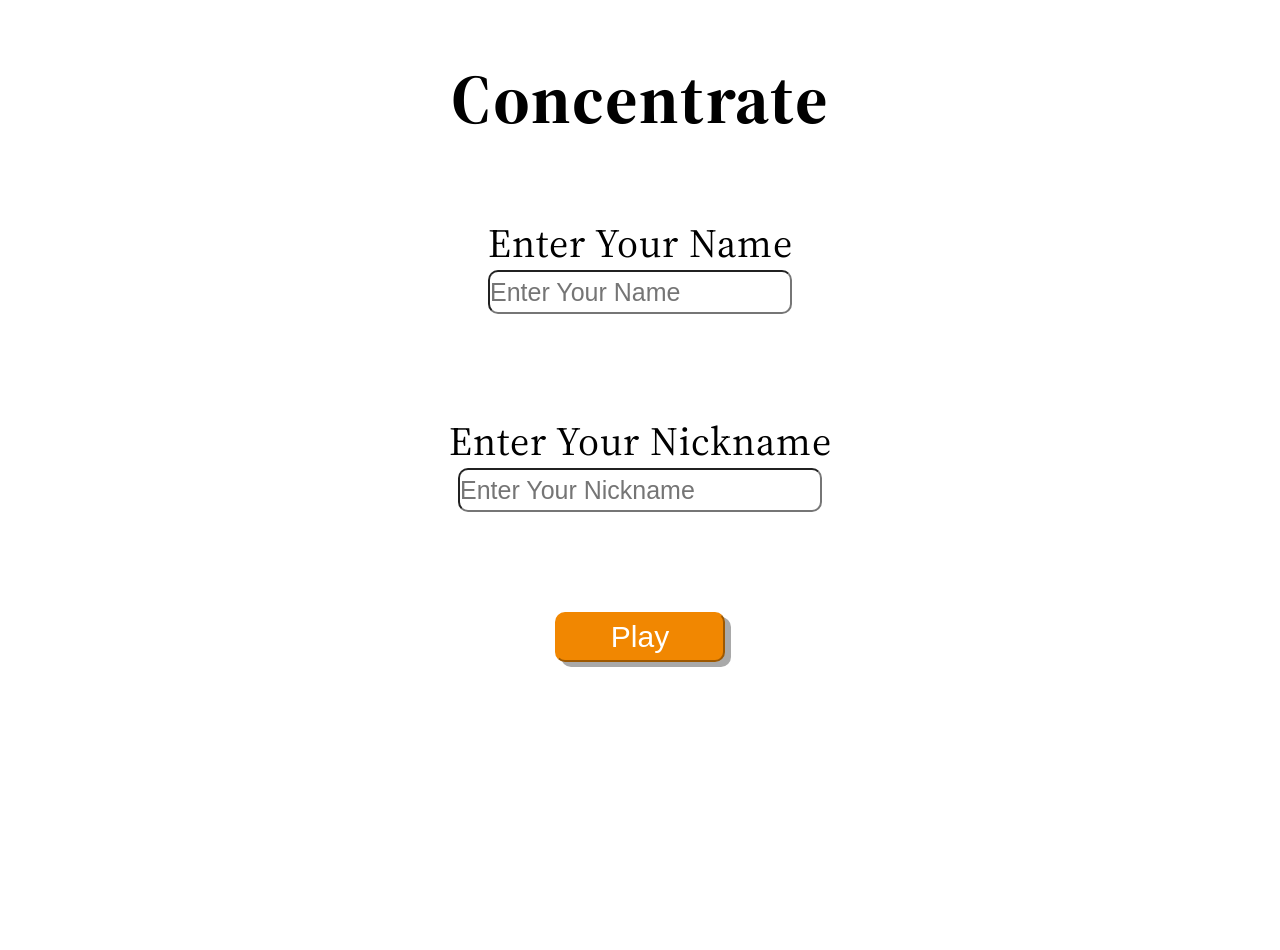
==== signpg.html @ 95356269 "Add files via upload" ====
<!DOCTYPE html>
<html lang="en">
<head>
    <meta charset="UTF-8">
    <meta name="viewport" content="width=device-width, initial-scale=1.0">
    <title>Concentrate</title>
    <link rel="stylesheet" href="signpg.css">
</head>
<body>
    <h1>Concentrate</h1>
    <p>Enter Your Name</p>
    <input type="text" id="name" placeholder="Enter Your Name"><br>
    <p>Enter Your Nickname</p>
    <input type="text" id="nickname" placeholder="Enter Your Nickname"><br>
    <button class="btnplay" id="play">Play</button>
    <script src="signpg.js"></script>
</body>
</html>
---- signpg.css ----
@import url('https://fonts.googleapis.com/css2?family=Source+Serif+4:ital,opsz@1,8..60&display=swap');
*{
    padding: 0;
    margin: 0;
}

body{
    background-image: url(./asssit/background.jpg);
    background-size: cover;
    background-repeat: no-repeat;
    text-align: center;
    font-family:'Source Serif 4', serif;
    letter-spacing: 1px;
    margin-top: 10px;
}

h1{
    color: solid black;
    font-size: 70px;
    margin-bottom: 70px;
}

p{
    font-size: 40px;
}

#name{
    width: 13%;
    height: 40px;
    font-size: 25px;
    margin-bottom: 100px;
    border-radius: 10px;
}

#nickname{
    width: 16.5%;
    margin-bottom: 100px;
    height: 40px;
    font-size: 25px;
    border-radius: 10px;
}

.btnplay{
    width: 170px;
    height: 50px;
    padding: 0;
    font-size: 30px;
    color: white;
}

button{
    background-color: #F18701;
    border-radius: 10px;
    border-color: #F18701;
    box-shadow: 6px 5px darkgray;
}

@media only screen and (max-width: 744px) {
    body{
        background-image: url(./asssit/background.jpg);
        background-size: cover;
        background-repeat: no-repeat;
        text-align: center;
        font-family:'Source Serif 4', serif;
        letter-spacing: 1px;
        margin-top: 50px;
        height: 100vh;
        width: 100vw;
        overflow: hidden;
    }

    button {
        height: 50px;
        width: 150px;
        font-size: 30px;
        left: 0%;
    }
    #name{
        width: 300px;
        font-size: 25px;
        margin-bottom: 100px;
        border-radius: 10px;
    }
    #nickname{
        width: 360px;
        font-size: 25px;
        margin-bottom: 100px;
        border-radius: 10px;
    }
}

@media only screen and (max-width: 2000px) {
    body{
        background-image: url(./asssit/background.jpg);
        background-size: cover;
        background-repeat: no-repeat;
        text-align: center;
        font-family:'Source Serif 4', serif;
        letter-spacing: 1px;
        margin-top: 50px;
        height: 100vh;
        width: 100vw;
        overflow: hidden;
    }

    button {
        height: 50px;
        width: 150px;
        font-size: 30px;
        left: 0%;
    }
    #name{
        width: 300px;
        font-size: 25px;
        margin-bottom: 100px;
        border-radius: 10px;
    }
    #nickname{
        width: 360px;
        font-size: 25px;
        margin-bottom: 100px;
        border-radius: 10px;
    }
}

@media only screen and (max-width: 500px) {
    body{
        background-image: url(./asssit/background.jpg);
        background-size: cover;
        background-repeat: no-repeat;
        text-align: center;
        font-family:'Source Serif 4', serif;
        letter-spacing: 1px;
        margin-top: 50px;
        height: 100vh;
        width: 100vw;
        overflow: hidden;
    }

    button {
        height: 50px;
        width: 150px;
        font-size: 30px;
        left: 0%;
    }
    #name{
        width: 300px;
        font-size: 25px;
        margin-bottom: 100px;
        border-radius: 10px;
    }
    #nickname{
        width: 360px;
        font-size: 25px;
        margin-bottom: 100px;
        border-radius: 10px;
    }
    #name{
        width: 9.5em;
        height: 40px;
        font-size: 20px;
        margin-bottom: 100px;
        border-radius: 10px;
    }
    
    #nickname{
        width: 12em;
        margin-bottom: 100px;
        height: 40px;
        font-size: 20px;
        border-radius: 10px;
    }
    p{
        font-size: 25px;
    }
    h1{
        font-size: 50px;
    }
}
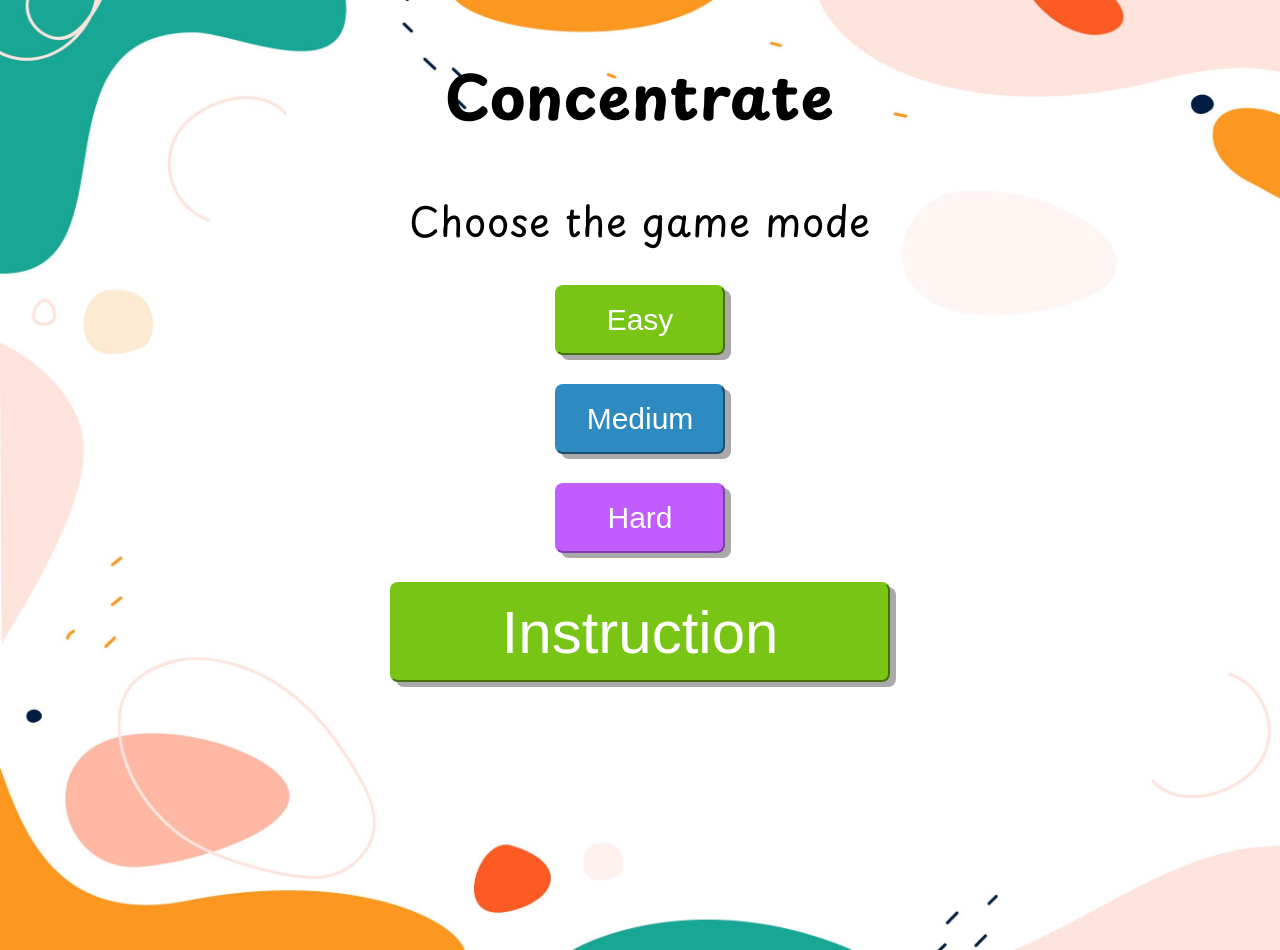
==== commit 5130260c: "message" ====
--- a/signpg.html
+++ b/signpg.html
@@ -4,16 +4,43 @@
     <meta charset="UTF-8">
     <meta name="viewport" content="width=device-width, initial-scale=1.0">
     <title>Concentrate</title>
-    <link rel="stylesheet" href="signpg.css">
+    <link rel="stylesheet" type="icon" href="">
+    <link rel="stylesheet" href="style.css">
 </head>
 <body>
-    <h1>Concentrate</h1>
-    <p>Enter Your Name</p>
-    <input type="text" id="name" placeholder="Enter Your Name"><br>
-    <p>Enter Your Nickname</p>
-    <input type="text" id="nickname" placeholder="Enter Your Nickname"><br>
-    <button class="btnplay" id="play">Play</button>
-    <script src="signpg.js"></script>
+    <div class="container">
+        <header class="header">
+          <h1>Concentrate</h1>
+        </header>
+    
+        <section class="game-start">
+          <div id="start" class="modal">
+            <div class="modal-content">
+              <p>Choose the game mode</p>
+              <div class="modal-content-options"><br>
+                <button class="btnplay" id="easy" onclick="location.href='easy.html'">Easy</button><br>
+                <button class="btnplay" id="medium" onclick="location.href='Medium.html'">Medium</button><br>
+                <button class="btnplay" id="hard" onclick="location.href='hard.html'">Hard</button><br>
+              </div>
+            </div>
+          </div>
+        </section>
+        
+        <div class="popup" id="popup-0">
+          <div class="overlay"></div>
+          <div class="content">
+              <div class="close-btn" onclick="togglePopup()">&times;</div>
+              <h1 id="instru"><b>Instruction</b></h1>
+              <ul>
+                <b>1. Click on the tile to flip it over and see the image behind it. <br>
+                2. Find the same image behind the tile within given time to clear the game. <br>
+                3. When Finished you can restart button the game again and can change your difficulty. <br></b>
+              </ul>
+          </div>
+      </div>
+  
+      <button id="inst" onclick="togglePopup()">Instruction</button>
+      </div>
+      <script src="script.js"></script>
 </body>
 </html>
-
--- a/style.css
+++ b/style.css
@@ -0,0 +1,221 @@
+@import url('https://fonts.googleapis.com/css2?family=Playpen+Sans:wght@300&display=swap');
+
+*{
+    margin: 0;
+    padding: 0;
+}
+
+body{
+    background-image: url(./asssit/background.jpg);
+    background-size: cover;
+    background-repeat: no-repeat;
+    text-align: center;
+    font-family: 'Playpen Sans', cursive;
+    letter-spacing: 1px;
+    margin-top: 50px;
+}
+
+h1{
+    color: solid black;
+    font-size: 40px;
+    margin-bottom: 10px;
+}
+
+p{
+    font-size: 40px;
+    margin-bottom: 10px;
+}
+
+.btnplay{
+    width: 170px;
+    height: 70px;
+    font-size: 30px;
+    margin-bottom: 29px;
+    box-shadow: 6px 5px darkgray;
+    border-radius: 8px;
+    color: white;
+}
+
+button:nth-of-type(1) {
+    background-color: #78C516;
+    border-color: #78C516;
+}
+
+button:nth-of-type(2) {
+    background-color: #2D8BC1;
+    border-color: #2D8BC1;
+}
+
+button:nth-of-type(3) {
+    background-color: #C15CFF;
+    border-color: #C15CFF;
+}
+
+.overlay{
+    position: fixed;
+    top: 0px;
+    left: 0px;
+    width: 100vw;
+    height: 100vh;
+    background: rgba(0,0,0,0.7);
+    display: none;
+}
+
+.content{
+    position: absolute;
+    top: 50%;
+    left: 50%;
+    transform: translate(-50%, -50%) scale(0);
+    background: #fff;
+    width: 800px;
+    border-radius: 20px;
+    box-shadow: 6px 5px black;
+    z-index: 2;
+    text-align: center;
+    padding: 20px;
+    box-sizing: border-box;
+}
+
+.close-btn{
+    cursor: pointer;
+    position: absolute;
+    top: 20px;
+    right: 20px;
+    width: 30px;
+    height: 30px;
+    background: #222;
+    color: #fff;
+    font-size: 50px;
+    font-weight: 50px;
+    line-height: 30px;
+    text-align: center;
+    border-radius: 50%;
+}
+
+.popup.active .overlay{
+    display: block;
+}
+
+.popup.active .content{
+    transition: all 300ms ease-in-out;
+    transform: translate(-50%, -50%) scale(1);
+}
+#inst{
+    width: 500px;
+    height: 100px;
+    font-size: 60px;
+    margin-bottom: 100px;
+    box-shadow: 6px 5px darkgray;
+    border-radius: 8px;
+    color: white;
+}
+h1{
+    font-size: 60px;
+    font-family: 'Playpen Sans', cursive;
+    margin-bottom: 50px;
+}
+
+ul{
+    font-size: 28px;
+    margin-bottom: 20px;
+    color: rgb(75, 75, 75);
+    text-align: center;
+}
+
+@media only screen and (max-width: 744px) {
+    body{
+        background-image: url(./asssit/background.jpg);
+        background-size: cover;
+        background-repeat: no-repeat;
+        text-align: center;
+        font-family: 'Playpen Sans', cursive;
+        letter-spacing: 1px;
+        margin-top: 50px;
+        height: 100vh;
+        width: 100vw;
+    }
+
+    button {
+        height: 50px;
+        width: 150px;
+        font-size: 30px;
+        left: 0%;
+    }
+}
+
+@media only screen and (max-width: 2000px) {
+    body{
+        background-image: url(./asssit/background.jpg);
+        background-size: cover;
+        background-repeat: no-repeat;
+        text-align: center;
+        font-family: 'Playpen Sans', cursive;
+        letter-spacing: 1px;
+        margin-top: 50px;
+        height: 100vh;
+        width: 100vw;
+        overflow: hidden;
+    }
+
+    button {
+        height: 50px;
+        width: 150px;
+        font-size: 30px;
+        left: 0%;
+    }
+}
+
+@media only screen and (max-width: 500px) {
+    body{
+        background-image: url(./asssit/background.jpg);
+        background-size: cover;
+        background-repeat: no-repeat;
+        text-align: center;
+        font-family: 'Playpen Sans', cursive;
+        letter-spacing: 1px;
+        margin-top: 50px;
+        height: 100vh;
+        width: 100vw;
+        overflow: hidden;
+    }
+
+    button {
+        height: 10px;
+        width: 10px;
+        font-size: 30px;
+        margin-bottom: 5px;
+    }
+
+    .btnplay{
+        margin-bottom: 25px;
+    }
+
+    p{
+        font-size: 25px;
+        margin-bottom: 10px;
+    }
+    h1{
+        margin-top: 20px;
+        font-size: 50px;
+    }
+
+    .content{
+        width: 90%;
+        font-size: 16px;
+    }
+    #inst{
+        width: 300px;
+        height: 70px;
+        font-size: 50px;
+        margin-bottom: 100px;
+        box-shadow: 6px 5px darkgray;
+        border-radius: 8px;
+        color: white;
+    }
+    ul{
+        font-size: 18px;
+    }
+    .close-btn{
+        font-size: 25px;
+    }
+}
